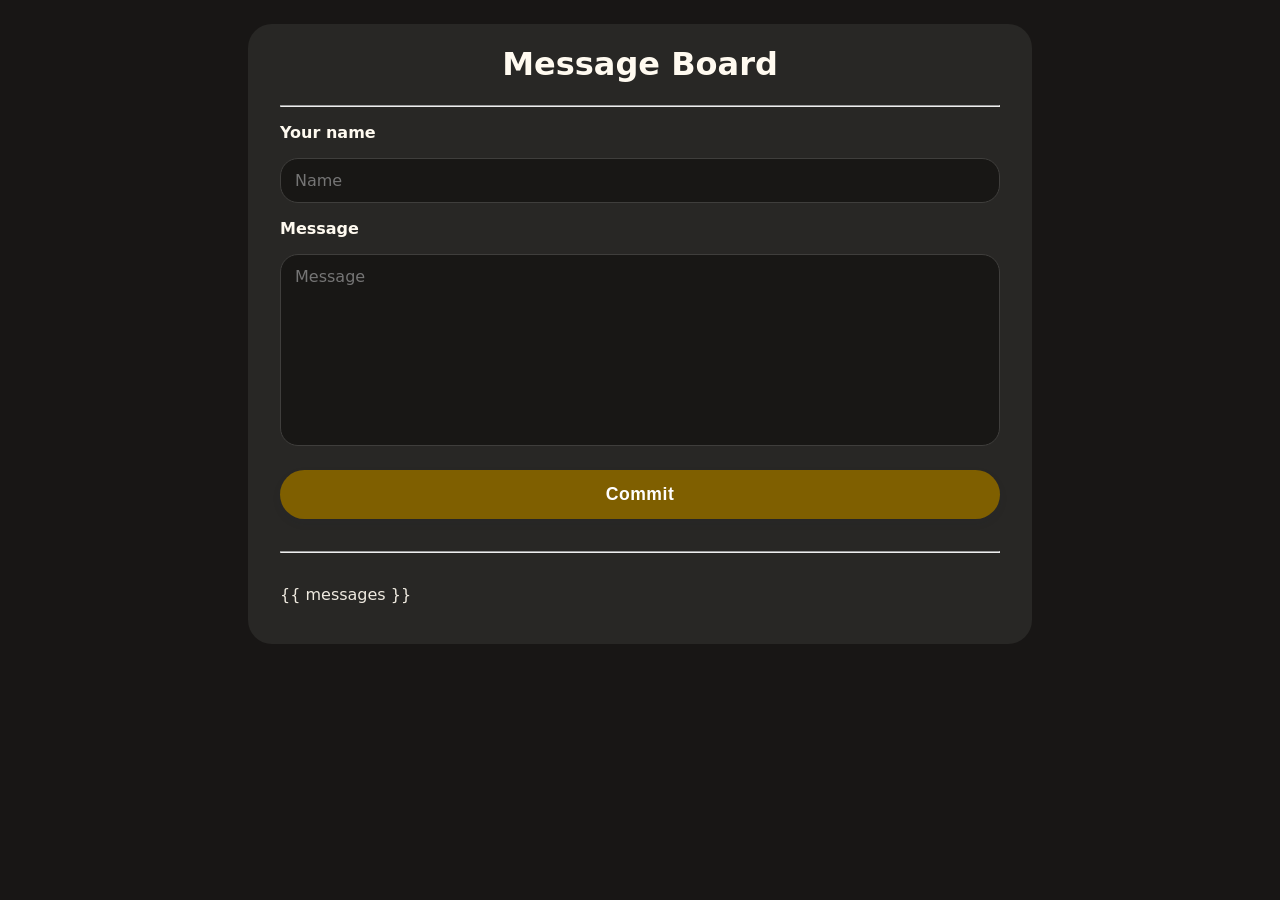
==== index.html @ 303b6f8d "new repo" ====
<!DOCTYPE html>
<html lang="zh-CN">
<head>
    <meta charset="UTF-8">
    <meta name="viewport" content="width=device-width, initial-scale=1.0, maximum-scale=1.0, user-scalable=yes">
    <title>Message Board</title>
    <style>

        a {
            color: #ffaf00;
        }

        body {
            color: #efeae0;
            font-family: system-ui, -apple-system, 'Segoe UI', Roboto, 'Helvetica Neue', sans-serif;
            background: #181615;
            display: flex;
            flex-direction: column;
            align-items: center;
            padding: 16px 12px 30px;
        }

        .board {
            max-width: 720px;
            width: 100%;
            background: #282725;
            padding: 0px 32px;
            border-radius: 24px;
            padding-bottom: 24px;
        }

        .board-header {
            margin-bottom: 22px;
            text-align: center;
            align-items: baseline;
            justify-content: space-between;
            flex-wrap: wrap;
        }

        h1 {
            font-weight: 600;
            color: #fffaf0;
        }

        .form-group {
            margin-bottom: 14px;
        }

        .form-group .label {
            font-size: 16px;
            font-weight: 600;
            color: #fffaf0;
        }

        input,
        textarea {
            width: 100%;
            box-sizing: border-box;
            padding: 12px 14px;
            font-size: 1rem;
            font-family: inherit;
            background: #181715;
            border: 1px solid #3f3e3c;
            border-radius: 18px;
            outline: none;
            height: auto;field-sizing: content;
            color: #efeae0;
        }

        textarea {
            min-height: 192px;
            max-height: 512px;
            resize: none;
        }

        .submit-btn {
            width: 100%;
            padding: 14px 10px;
            font-size: 1.1rem;
            font-weight: 600;
            background: #7f5f00;
            color: white;
            border: none;
            border-radius: 40px;
            letter-spacing: 0.5px;
            box-shadow: 0 4px 8px rgba(20, 40, 60, 0.08);
            margin-top: 6px;
        }

        .submit-btn:active {
            background: #3f2f00;
            transform: scale(0.98);
        }

        .message-list-section {
            margin-top: 8px;
        }

        h2 {
            font-size: 1.1rem;
            font-weight: 600;
            color: #1a2a3b;
            letter-spacing: -0.2px;
        }

        .count {
            font-size: 0.8rem;
            background: #dce5ef;
            padding: 2px 12px;
            border-radius: 30px;
            color: #1d3142;
            font-weight: 500;
        }

        .message-list {
            padding-left: 0px;
            list-style: none;
            margin-top: 16px;
            display: flex;
            flex-direction: column;
            gap: 14px;
        }

        .message-item {
            background: #181715;
            border-radius: 22px;
            padding: 14px 16px 16px;
        }

        .msg-meta {
            display: flex;
            align-items: center;
            flex-wrap: wrap;
            gap: 6px 12px;
            margin-bottom: 8px;
        }

        .msg-name {
            font-weight: 700;
            font-size: 16px;
            color: #fffaf0;
            padding: 2px 4px;
            display: flex;
            align-items: center;
            gap: 6px;
        }

        .msg-time {
            font-size: 0.7rem;
            color: #cfcac0;
            padding: 2px 12px;
            letter-spacing: 0.2px;
            margin-left: auto;
            white-space: nowrap;
        }

        .msg-content {
            font-size: 0.96rem;
            line-height: 1.5;
            color: #efeae0;
            word-wrap: break-word;
            padding: 12px 0px;
            margin-top: 4px;
        }

        /* 空状态提示 (无留言) */
        .empty-message {
            text-align: center;
            padding: 36px 10px 28px;
            color: #7b91a7;
            background: #f4f8fe;
            border-radius: 40px;
            font-size: 0.95rem;
            border: 1px dashed #c8d7e6;
            margin-top: 8px;
        }
        
        .empty-message span {
            display: block;
            font-size: 2.2rem;
            margin-bottom: 8px;
            opacity: 0.5;
        }

        @media (max-width: 420px) {
            .board {
                padding: 16px 12px 18px;
            }
            .message-form {
                padding: 14px 12px 14px;
            }
            .msg-time {
                font-size: 0.65rem;
                padding: 1px 10px;
            }
            .submit-btn {
                font-size: 1rem;
                padding: 13px 10px;
            }
        }

        .lsolation-line {
            margin: 32px 0px;
        }

        hr {
            color: #6f6a60;
        }

        /* 辅助去除默认button效果 (无js) */
        button {
            user-select: none;
        }

    </style>
</head>
<body>
    <div class="board">
        <!-- 头部 -->
        <div class="board-header">
            <h1>Message Board</h1>
        </div>
        <hr>

        <form class="message-form" action="add-note" method="post">
            <div class="form-group">
                <p class="label">Your name</p>
                <input type="text" id="nameInput" name="name" placeholder="Name" value="">
            </div>
            <div class="form-group">
                <p class="label">Message</p>
                <textarea id="msgInput" name="content" placeholder="Message"></textarea>
            </div>
            <button type="submit" class="submit-btn">Commit</button>
        </form>

        <hr class="lsolation-line">

        <div class="message-list-section">
            <ul class="message-list">
                {{ messages }}
            </ul>
        </div>
    </div>
</body>
</html>
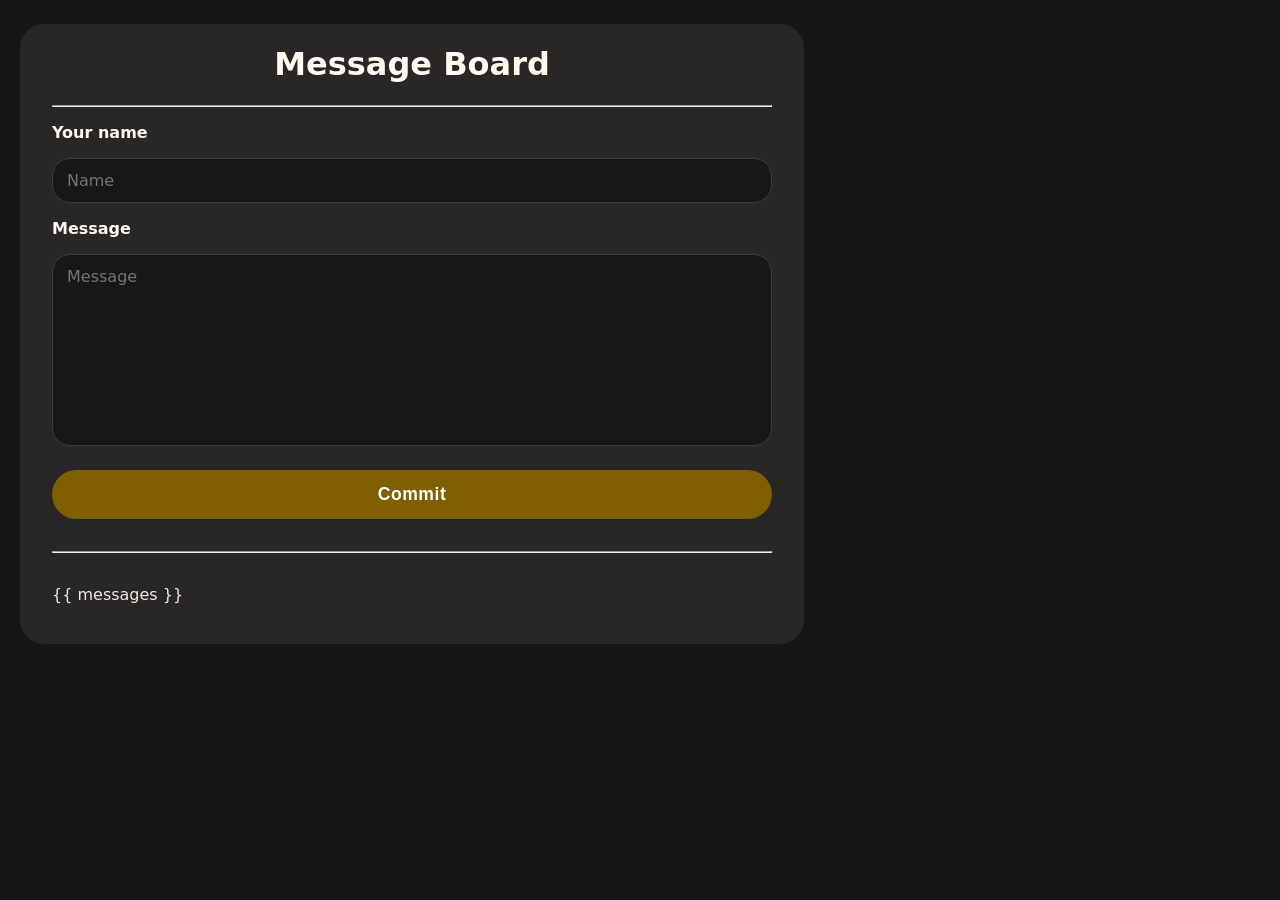
==== commit 54681f42: "更新 index.html" ====
--- a/index.html
+++ b/index.html
@@ -15,7 +15,6 @@
             font-family: system-ui, -apple-system, 'Segoe UI', Roboto, 'Helvetica Neue', sans-serif;
             background: #181615;
             display: flex;
-            flex-direction: column;
             align-items: center;
             padding: 16px 12px 30px;
         }
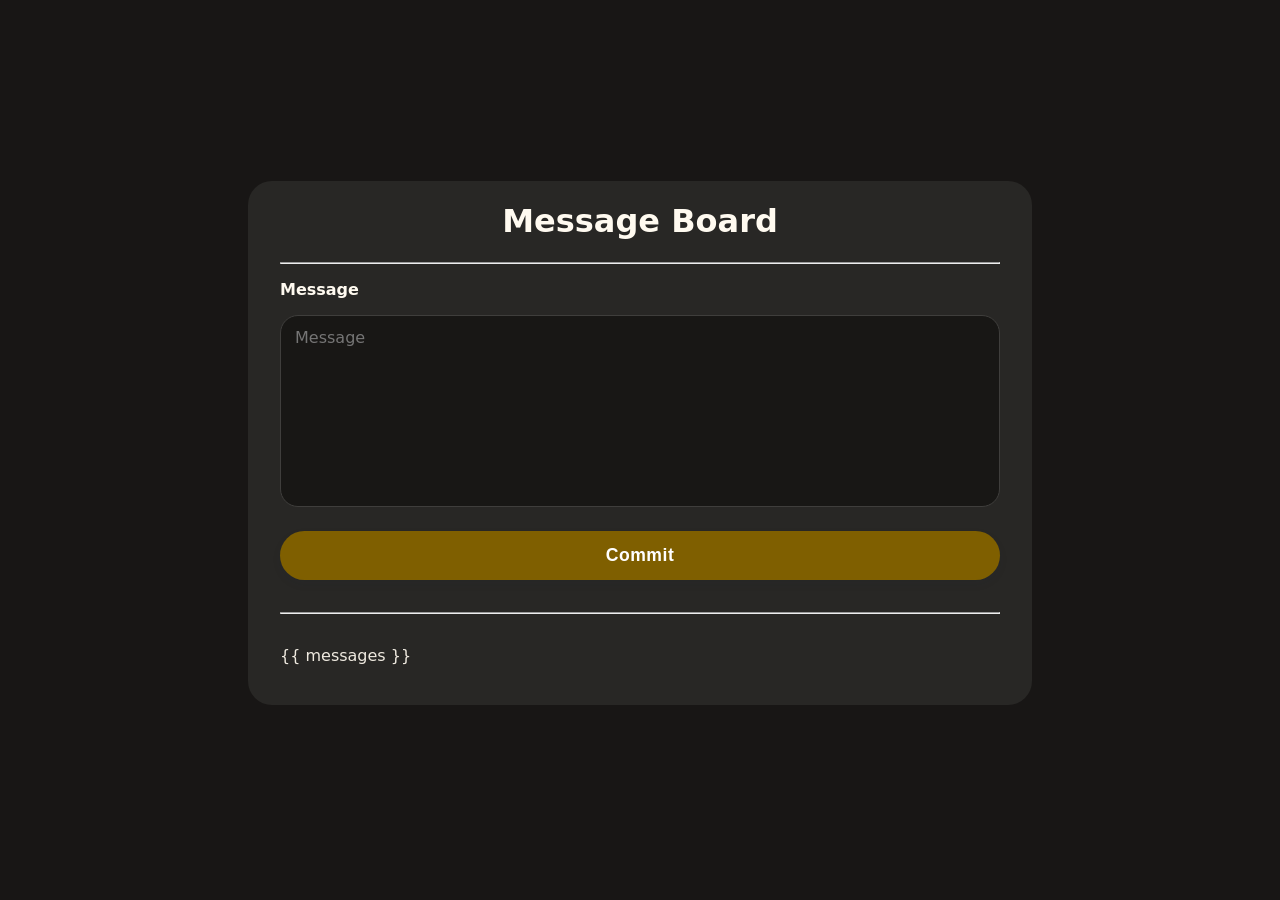
==== commit 17e4c025: "-" ====
--- a/index.html
+++ b/index.html
@@ -9,18 +9,26 @@
         a {
             color: #ffaf00;
         }
+        
+        html {
+            display: flex;
+            justify-content: center;
+            min-height: 100%;
+        }
 
         body {
             color: #efeae0;
+            width: 100%;
             font-family: system-ui, -apple-system, 'Segoe UI', Roboto, 'Helvetica Neue', sans-serif;
             background: #181615;
             display: flex;
-            align-items: center;
+            justify-content: center;
             padding: 16px 12px 30px;
         }
 
         .board {
             max-width: 720px;
+            margin: auto 0px;
             width: 100%;
             background: #282725;
             padding: 0px 32px;
@@ -122,6 +130,7 @@
 
         .message-item {
             background: #181715;
+            box-sizing: border-box;
             border-radius: 22px;
             padding: 14px 16px 16px;
         }
@@ -221,11 +230,7 @@
         </div>
         <hr>
 
-        <form class="message-form" action="add-note" method="post">
-            <div class="form-group">
-                <p class="label">Your name</p>
-                <input type="text" id="nameInput" name="name" placeholder="Name" value="">
-            </div>
+        <form class="message-form" action="commit" method="post">
             <div class="form-group">
                 <p class="label">Message</p>
                 <textarea id="msgInput" name="content" placeholder="Message"></textarea>
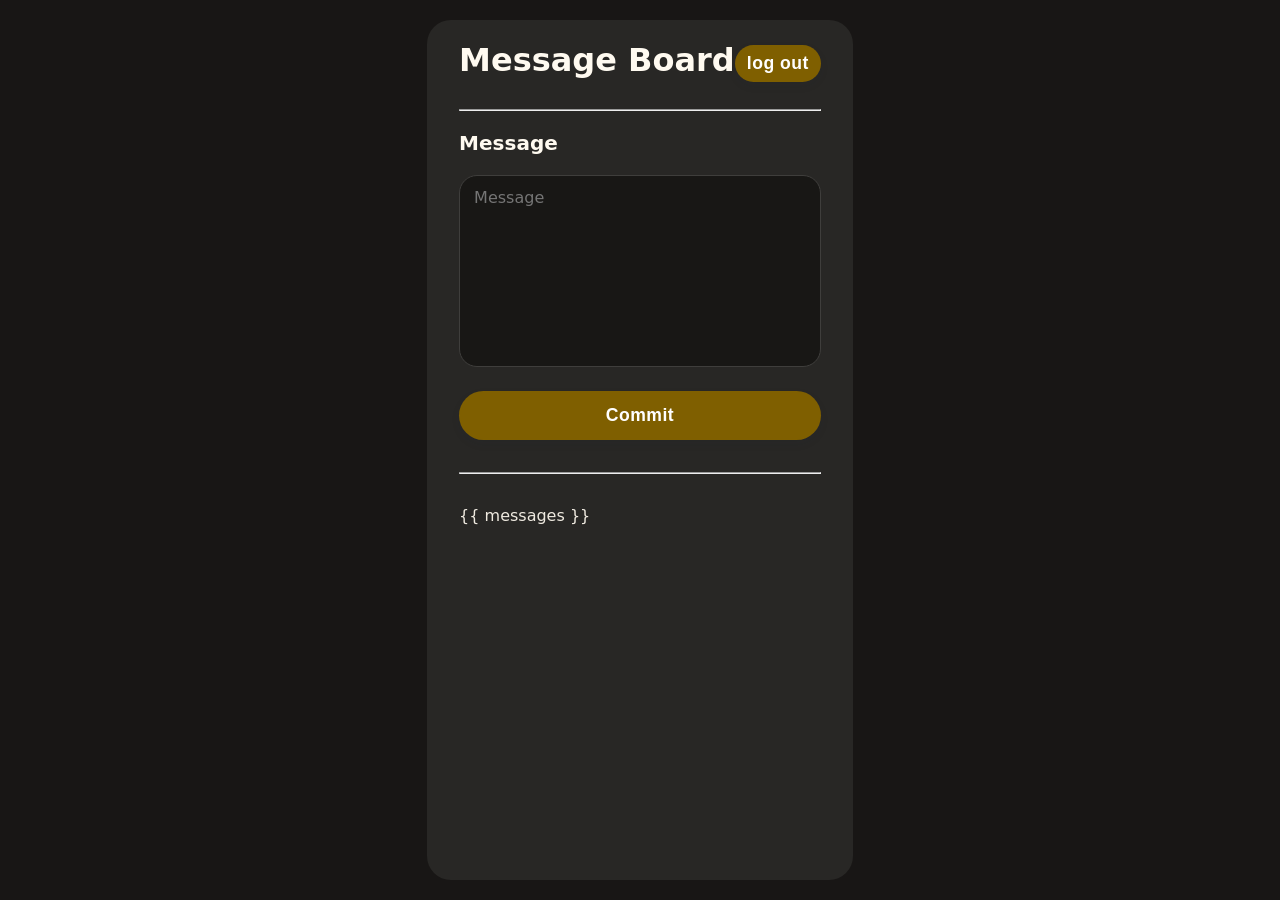
==== commit 9aea5296: "mod" ====
--- a/index.html
+++ b/index.html
@@ -19,17 +19,15 @@
         body {
             color: #efeae0;
             width: 100%;
+            display: flex;
+            justify-content: center;
             font-family: system-ui, -apple-system, 'Segoe UI', Roboto, 'Helvetica Neue', sans-serif;
             background: #181615;
-            display: flex;
-            justify-content: center;
-            padding: 16px 12px 30px;
         }
 
         .board {
             max-width: 720px;
-            margin: auto 0px;
-            width: 100%;
+            margin: 12px 0px;
             background: #282725;
             padding: 0px 32px;
             border-radius: 24px;
@@ -37,10 +35,9 @@
         }
 
         .board-header {
-            margin-bottom: 22px;
-            text-align: center;
-            align-items: baseline;
-            justify-content: space-between;
+            display: flex;
+            align-items: center;
+            justify-content: center;
             flex-wrap: wrap;
         }
 
@@ -54,7 +51,7 @@
         }
 
         .form-group .label {
-            font-size: 16px;
+            font-size: 20px;
             font-weight: 600;
             color: #fffaf0;
         }
@@ -80,7 +77,7 @@
             resize: none;
         }
 
-        .submit-btn {
+        #submit-btn {
             width: 100%;
             padding: 14px 10px;
             font-size: 1.1rem;
@@ -94,7 +91,25 @@
             margin-top: 6px;
         }
 
-        .submit-btn:active {
+        #logout-form {
+            margin-left: auto;
+        }
+
+        #logout-btn {
+            padding: 8px 12px;
+            font-size: 1.1rem;
+            font-weight: 600;
+            background: #7f5f00;
+            color: white;
+            border: none;
+            border-radius: 40px;
+            letter-spacing: 0.5px;
+            box-shadow: 0 4px 8px rgba(20, 40, 60, 0.08);
+            margin-top: 6px;
+        }
+
+        #logout-btn:active,
+        #submit-btn:active {
             background: #3f2f00;
             transform: scale(0.98);
         }
@@ -122,7 +137,7 @@
         .message-list {
             padding-left: 0px;
             list-style: none;
-            margin-top: 16px;
+            margin-top: 20px;
             display: flex;
             flex-direction: column;
             gap: 14px;
@@ -132,7 +147,7 @@
             background: #181715;
             box-sizing: border-box;
             border-radius: 22px;
-            padding: 14px 16px 16px;
+            padding: 14px 20px 20px;
         }
 
         .msg-meta {
@@ -145,7 +160,7 @@
 
         .msg-name {
             font-weight: 700;
-            font-size: 16px;
+            font-size: 20px;
             color: #fffaf0;
             padding: 2px 4px;
             display: flex;
@@ -190,23 +205,6 @@
             opacity: 0.5;
         }
 
-        @media (max-width: 420px) {
-            .board {
-                padding: 16px 12px 18px;
-            }
-            .message-form {
-                padding: 14px 12px 14px;
-            }
-            .msg-time {
-                font-size: 0.65rem;
-                padding: 1px 10px;
-            }
-            .submit-btn {
-                font-size: 1rem;
-                padding: 13px 10px;
-            }
-        }
-
         .lsolation-line {
             margin: 32px 0px;
         }
@@ -226,7 +224,7 @@
     <div class="board">
         <!-- 头部 -->
         <div class="board-header">
-            <h1>Message Board</h1>
+            <h1>Message Board</h1><form id="logout-form" action="logout" method="post"><button type="submit" id="logout-btn" formaction="/logout">log out</button></form>
         </div>
         <hr>
 
@@ -235,7 +233,7 @@
                 <p class="label">Message</p>
                 <textarea id="msgInput" name="content" placeholder="Message"></textarea>
             </div>
-            <button type="submit" class="submit-btn">Commit</button>
+            <button type="submit" id="submit-btn">Commit</button>
         </form>
 
         <hr class="lsolation-line">
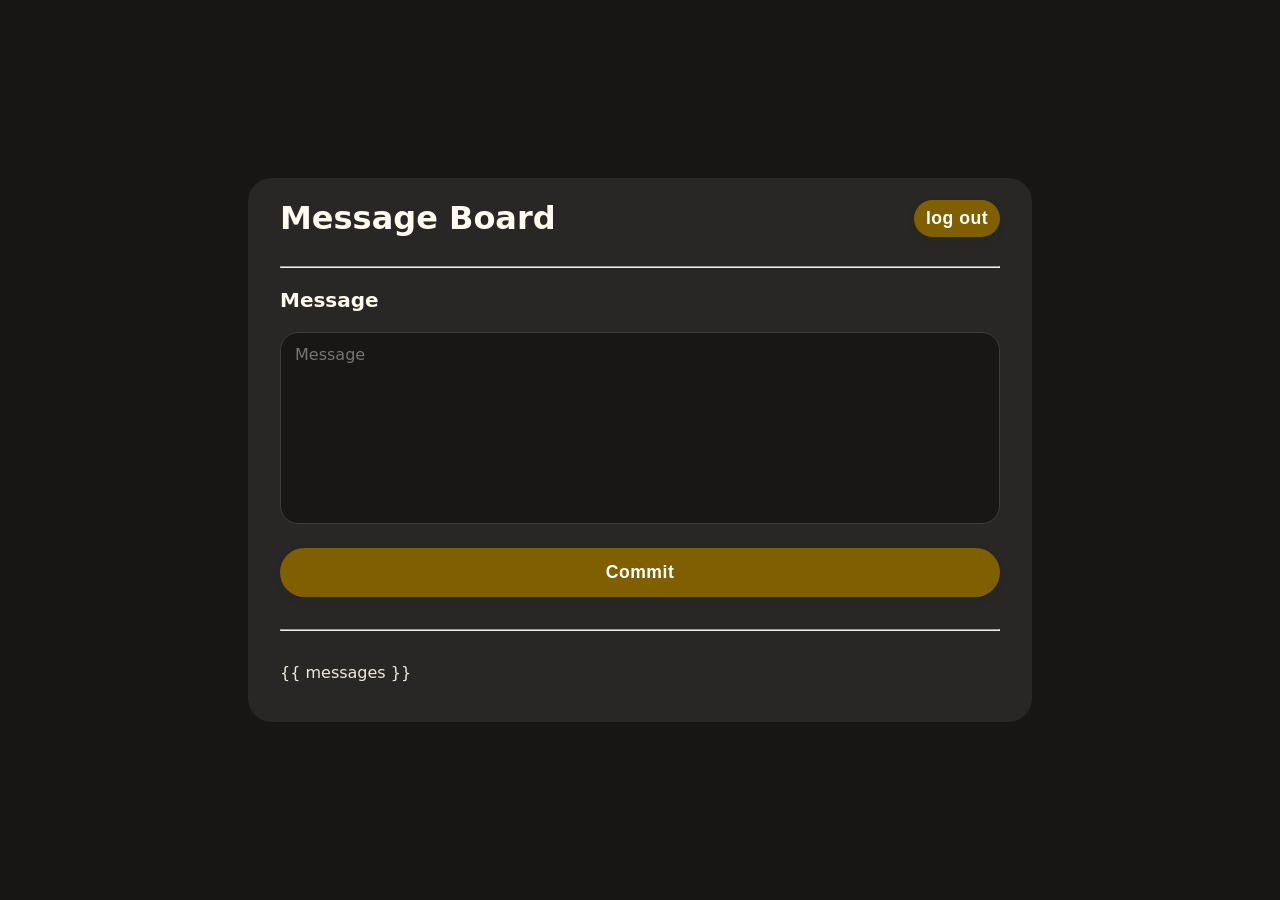
==== commit 21b70ee9: "-" ====
--- a/index.html
+++ b/index.html
@@ -21,12 +21,14 @@
             width: 100%;
             display: flex;
             justify-content: center;
+            align-items: center;
             font-family: system-ui, -apple-system, 'Segoe UI', Roboto, 'Helvetica Neue', sans-serif;
             background: #181615;
         }
 
         .board {
             max-width: 720px;
+            width: 100%;
             margin: 12px 0px;
             background: #282725;
             padding: 0px 32px;
@@ -67,7 +69,8 @@
             border: 1px solid #3f3e3c;
             border-radius: 18px;
             outline: none;
-            height: auto;field-sizing: content;
+            height: auto;
+            field-sizing: content;
             color: #efeae0;
         }
 
@@ -105,7 +108,6 @@
             border-radius: 40px;
             letter-spacing: 0.5px;
             box-shadow: 0 4px 8px rgba(20, 40, 60, 0.08);
-            margin-top: 6px;
         }
 
         #logout-btn:active,
@@ -124,37 +126,26 @@
             color: #1a2a3b;
             letter-spacing: -0.2px;
         }
-
-        .count {
-            font-size: 0.8rem;
-            background: #dce5ef;
-            padding: 2px 12px;
-            border-radius: 30px;
-            color: #1d3142;
-            font-weight: 500;
-        }
-
+        
         .message-list {
             padding-left: 0px;
             list-style: none;
             margin-top: 20px;
-            display: flex;
-            flex-direction: column;
             gap: 14px;
         }
 
         .message-item {
             background: #181715;
+            width: 100%;
             box-sizing: border-box;
             border-radius: 22px;
             padding: 14px 20px 20px;
+            margin: 16px 0px;
         }
 
         .msg-meta {
             display: flex;
             align-items: center;
-            flex-wrap: wrap;
-            gap: 6px 12px;
             margin-bottom: 8px;
         }
 
@@ -184,25 +175,6 @@
             word-wrap: break-word;
             padding: 12px 0px;
             margin-top: 4px;
-        }
-
-        /* 空状态提示 (无留言) */
-        .empty-message {
-            text-align: center;
-            padding: 36px 10px 28px;
-            color: #7b91a7;
-            background: #f4f8fe;
-            border-radius: 40px;
-            font-size: 0.95rem;
-            border: 1px dashed #c8d7e6;
-            margin-top: 8px;
-        }
-        
-        .empty-message span {
-            display: block;
-            font-size: 2.2rem;
-            margin-bottom: 8px;
-            opacity: 0.5;
         }
 
         .lsolation-line {
